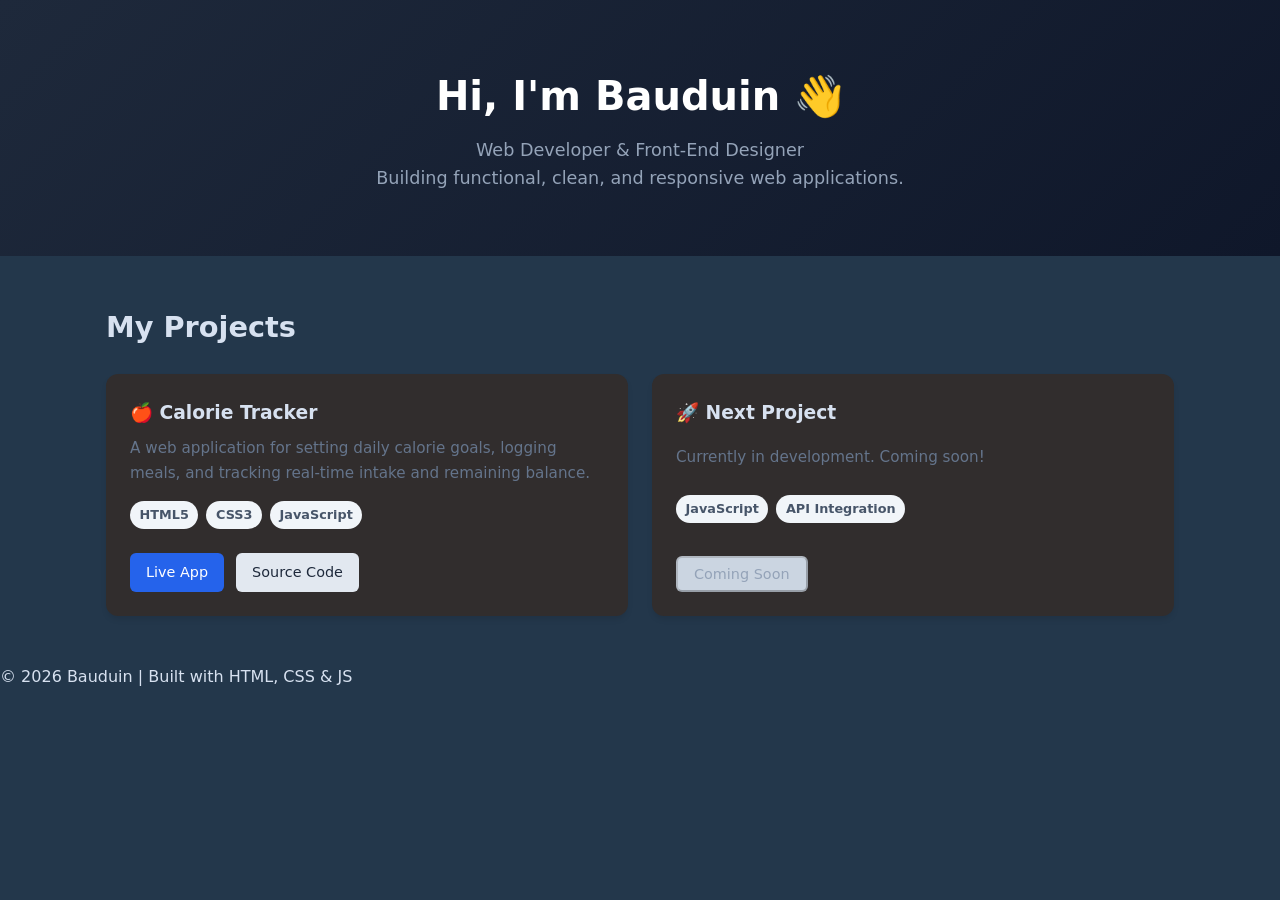
==== portfolio.html @ 957b7389 "Add files via upload" ====
<!DOCTYPE html>
<html lang="en">
<head>
  <meta charset="UTF-8">
  <meta name="viewport" content="width=device-width, initial-scale=1.0">
  <title>Your Name | Portfolio</title>
  <link rel="stylesheet" href="portfolio.css">
</head>
<body>

  <!-- Hero Section -->
  <header class="hero">
    <h1>Hi, I'm Bauduin 👋</h1>
    <p>Web Developer & Front-End Designer</p>
    <p class="bio">Building functional, clean, and responsive web applications.</p>
  </header>

  <!-- Projects Section -->
  <section class="projects-section">
    <h2>My Projects</h2>
    
    <div class="project-grid">
      
      <!-- Calorie Tracker Card -->
      <article class="project-card">
        <h3>🍎 Calorie Tracker</h3>
        <p>A web application for setting daily calorie goals, logging meals, and tracking real-time intake and remaining balance.</p>
        
        <div class="tech-tags">
          <span>HTML5</span>
          <span>CSS3</span>
          <span>JavaScript</span>
        </div>

        <div class="card-links">
          <a href="https://m-baud.com/calorie-tracker/" target="_blank" class="btn primary">Live App</a>
          <a href="https://github.com/your-username/calorie-tracker" target="_blank" class="btn secondary">Source Code</a>
        </div>
      </article>

      <!-- Future Project Placeholder -->
      <article class="project-card">
        <h3>🚀 Next Project</h3>
        <p>Currently in development. Coming soon!</p>
        
        <div class="tech-tags">
          <span>JavaScript</span>
          <span>API Integration</span>
        </div>

        <div class="card-links">
          <button class="btn disabled" disabled>Coming Soon</button>
        </div>
      </article>

    </div>
  </section>

  <!-- Footer -->
  <footer>
    <p>© 2026 Bauduin | Built with HTML, CSS & JS</p>
  </footer>

</body>
</html>
---- portfolio.css ----
* {
  box-sizing: border-box;
  margin: 0;
  padding: 0;
  font-family: system-ui, -apple-system, sans-serif;
}

body {
  background-color: #23374b;
  color: #d7e1f0;
  line-height: 1.6;
}

.hero {
  text-align: center;
  padding: 4rem 1rem;
  background: linear-gradient(135deg, #1e293b, #0f172a);
  color: #ffffff;
}

.hero h1 { font-size: 2.5rem; margin-bottom: 0.5rem; }
.hero p { color: #94a3b8; font-size: 1.1rem; }

.projects-section {
  max-width: 1100px;
  margin: 3rem auto;
  padding: 0 1rem;
}

.projects-section h2 {
  font-size: 1.8rem;
  margin-bottom: 1.5rem;
}

.project-grid {
  display: grid;
  grid-template-columns: repeat(auto-fit, minmax(300px, 1fr));
  gap: 1.5rem;
}

.project-card {
  background: rgb(49, 45, 45);
  border-radius: 12px;
  padding: 1.5rem;
  box-shadow: 0 4px 6px -1px rgba(0, 0, 0, 0.1);
  display: flex;
  flex-direction: column;
  justify-content: space-between;
}

.project-card h3 { margin-bottom: 0.5rem; }
.project-card p { font-size: 0.95rem; color: #64748b; margin-bottom: 1rem; }

.tech-tags {
  display: flex;
  gap: 0.5rem;
  margin-bottom: 1.5rem;
}

.tech-tags span {
  background-color: #f1f5f9;
  color: #475569;
  font-size: 0.8rem;
  padding: 0.25rem 0.6rem;
  border-radius: 999px;
  font-weight: 600;
}

.card-links {
  display: flex;
  gap: 0.75rem;
}

.btn {
  text-decoration: none;
  padding: 0.5rem 1rem;
  border-radius: 6px;
  font-size: 0.9rem;
  font-weight: 500;
  text-align: center;
}

.btn.primary { background-color: #2563eb; color: white; }
.btn.secondary { background-color: #e2e8f0; color: #1e293b; }
.btn.disabled { background-color: #cbd5e1; color: #94a3b8; cursor: not-allowed; }
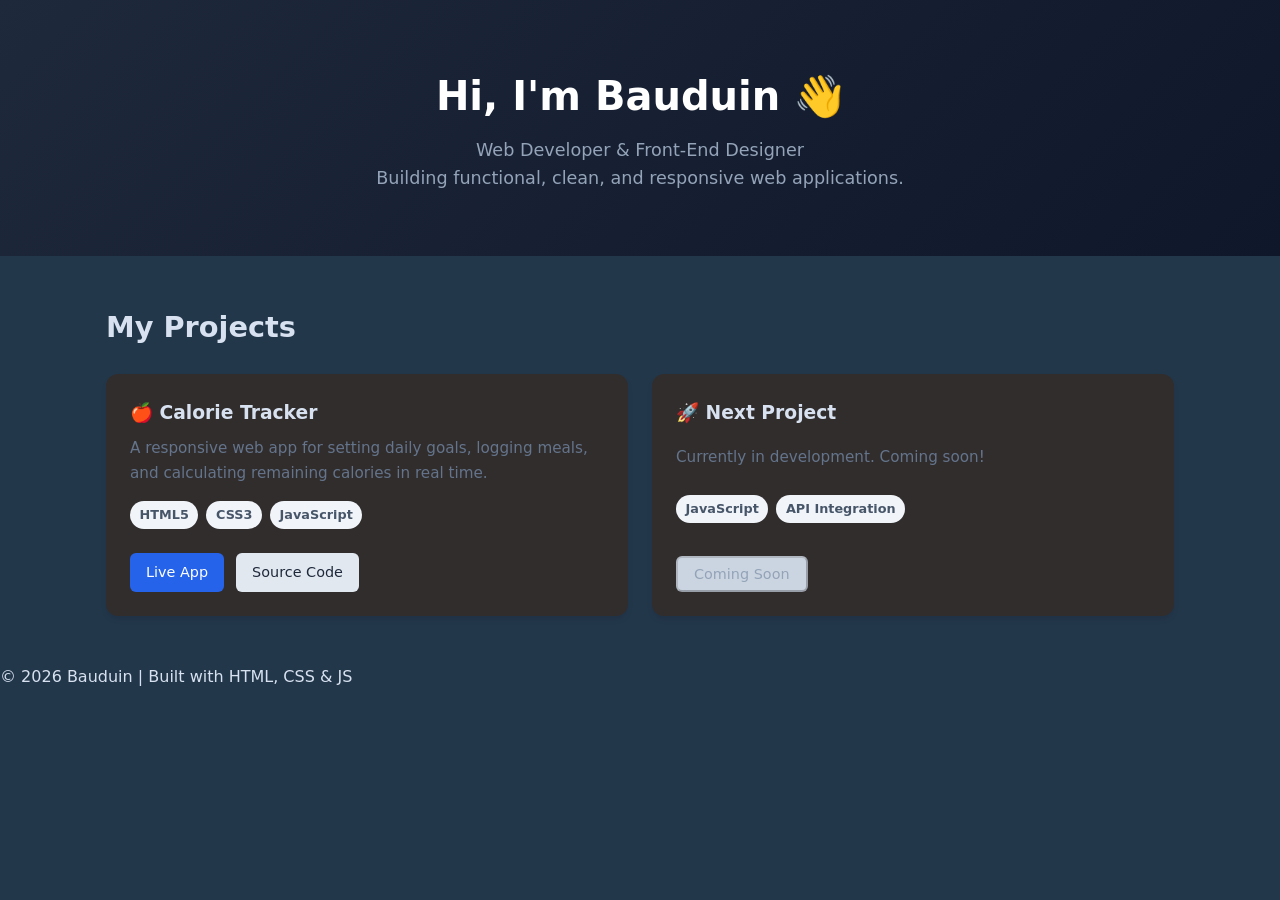
==== commit a7e61dfe: "Update portfolio.html" ====
--- a/portfolio.html
+++ b/portfolio.html
@@ -23,20 +23,21 @@
       
       <!-- Calorie Tracker Card -->
       <article class="project-card">
-        <h3>🍎 Calorie Tracker</h3>
-        <p>A web application for setting daily calorie goals, logging meals, and tracking real-time intake and remaining balance.</p>
-        
-        <div class="tech-tags">
-          <span>HTML5</span>
-          <span>CSS3</span>
-          <span>JavaScript</span>
-        </div>
+  <h3>🍎 Calorie Tracker</h3>
+  <p>A responsive web app for setting daily goals, logging meals, and calculating remaining calories in real time.</p>
+  
+  <div class="tech-tags">
+    <span>HTML5</span>
+    <span>CSS3</span>
+    <span>JavaScript</span>
+  </div>
 
-        <div class="card-links">
-          <a href="https://m-baud.com/calorie-tracker/" target="_blank" class="btn primary">Live App</a>
-          <a href="https://github.com/your-username/calorie-tracker" target="_blank" class="btn secondary">Source Code</a>
-        </div>
-      </article>
+  <div class="card-links">
+    <!-- Updated live link pointing to subdomain -->
+    <a href="https://calories.m-baud.com" target="_blank" class="btn primary">Live App</a>
+    <a href="https://github.com/your-username/calorie-tracker" target="_blank" class="btn secondary">Source Code</a>
+  </div>
+</article>
 
       <!-- Future Project Placeholder -->
       <article class="project-card">
@@ -62,4 +63,4 @@
   </footer>
 
 </body>
-</html>+</html>
